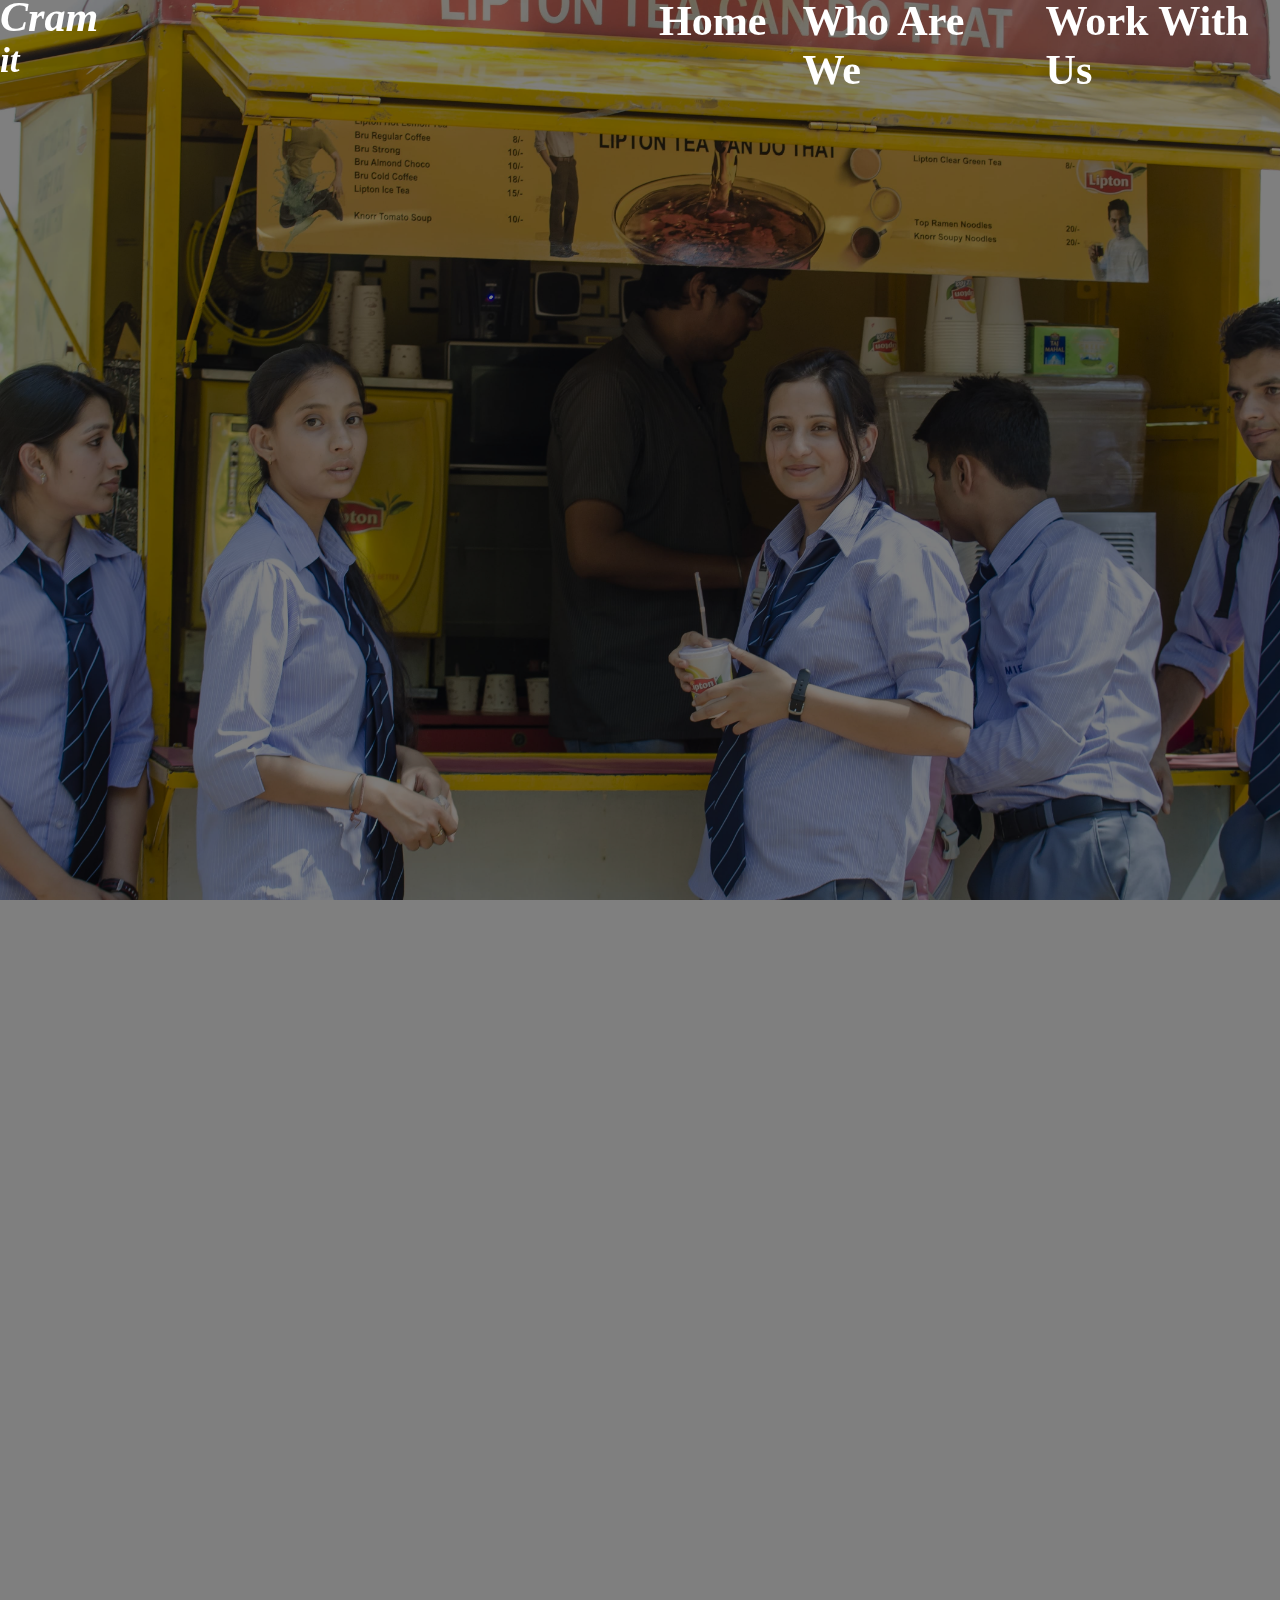
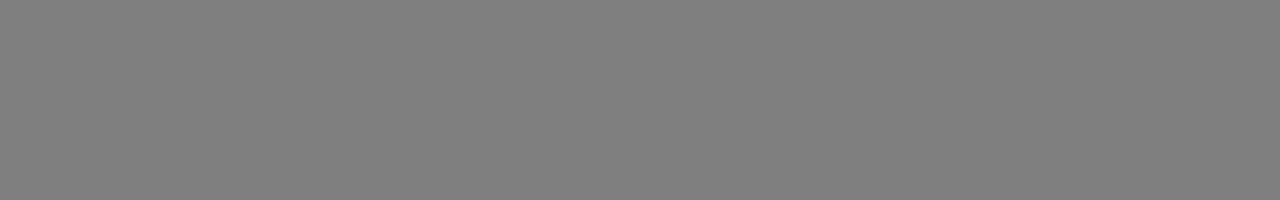
==== prototype zom-cram/index.html @ 2e23d549 "Added prototype for first phase of dev" ====
<!DOCTYPE html>
<html lang="en">
<head>
    <meta charset="UTF-8">
    <meta name="viewport" content="width=device-width, initial-scale=1.0">
    <title>Cram</title>
    <link rel="stylesheet" href="style.css">
</head>
<body>
    <div id="nav">
        <div id="nav-logo">
            <h3>Cram <sup>it</sup></h3>
        </div>
        <div id="nav-headings">
            <h3>Home</h3>
            <h3>Who Are We</h3>
            <h3>Work With Us</h3>
        </div>
    </div>
    <img src="1.jpeg" alt="">
    <div id="main">
        <div id="page1">
        
        </div>
        <div id="page2">
    
        </div>
    </div>
    <script src="script.js"></script>
</body>
</html>
---- prototype zom-cram/style.css ----
*{
    margin : 0;
    padding : 0;
    box-sizing : border-box;
    font-family: "Montserrat";
}

html,body{
    width : 100%;
    height : 100%;
}

#nav {
    width: 100%;
    height: 10vh;
    /* background-color: red; */
    color: white;
    position: fixed;
    display: flex;
    gap: 60vh;
    z-index: 10;
    justify-content: center;
    align-items: center;
}
#nav-logo{
    font-size: 4vh;
    font-style: italic;
}
#nav-headings{
    font-size: 4vh;
    display: flex;
    gap: 4vh;
}
img {
    width: 100%;
    height: 100%;
    object-fit: cover;
    position: fixed;
    z-index: -20;
}
#main{
    position: relative;
    background-color: rgba(0, 0, 0, 0.5);
}

#page1{
    width: 100%;
    height: 100vh;
}
#page2{
    width: 100%;
    height: 100vh;
}
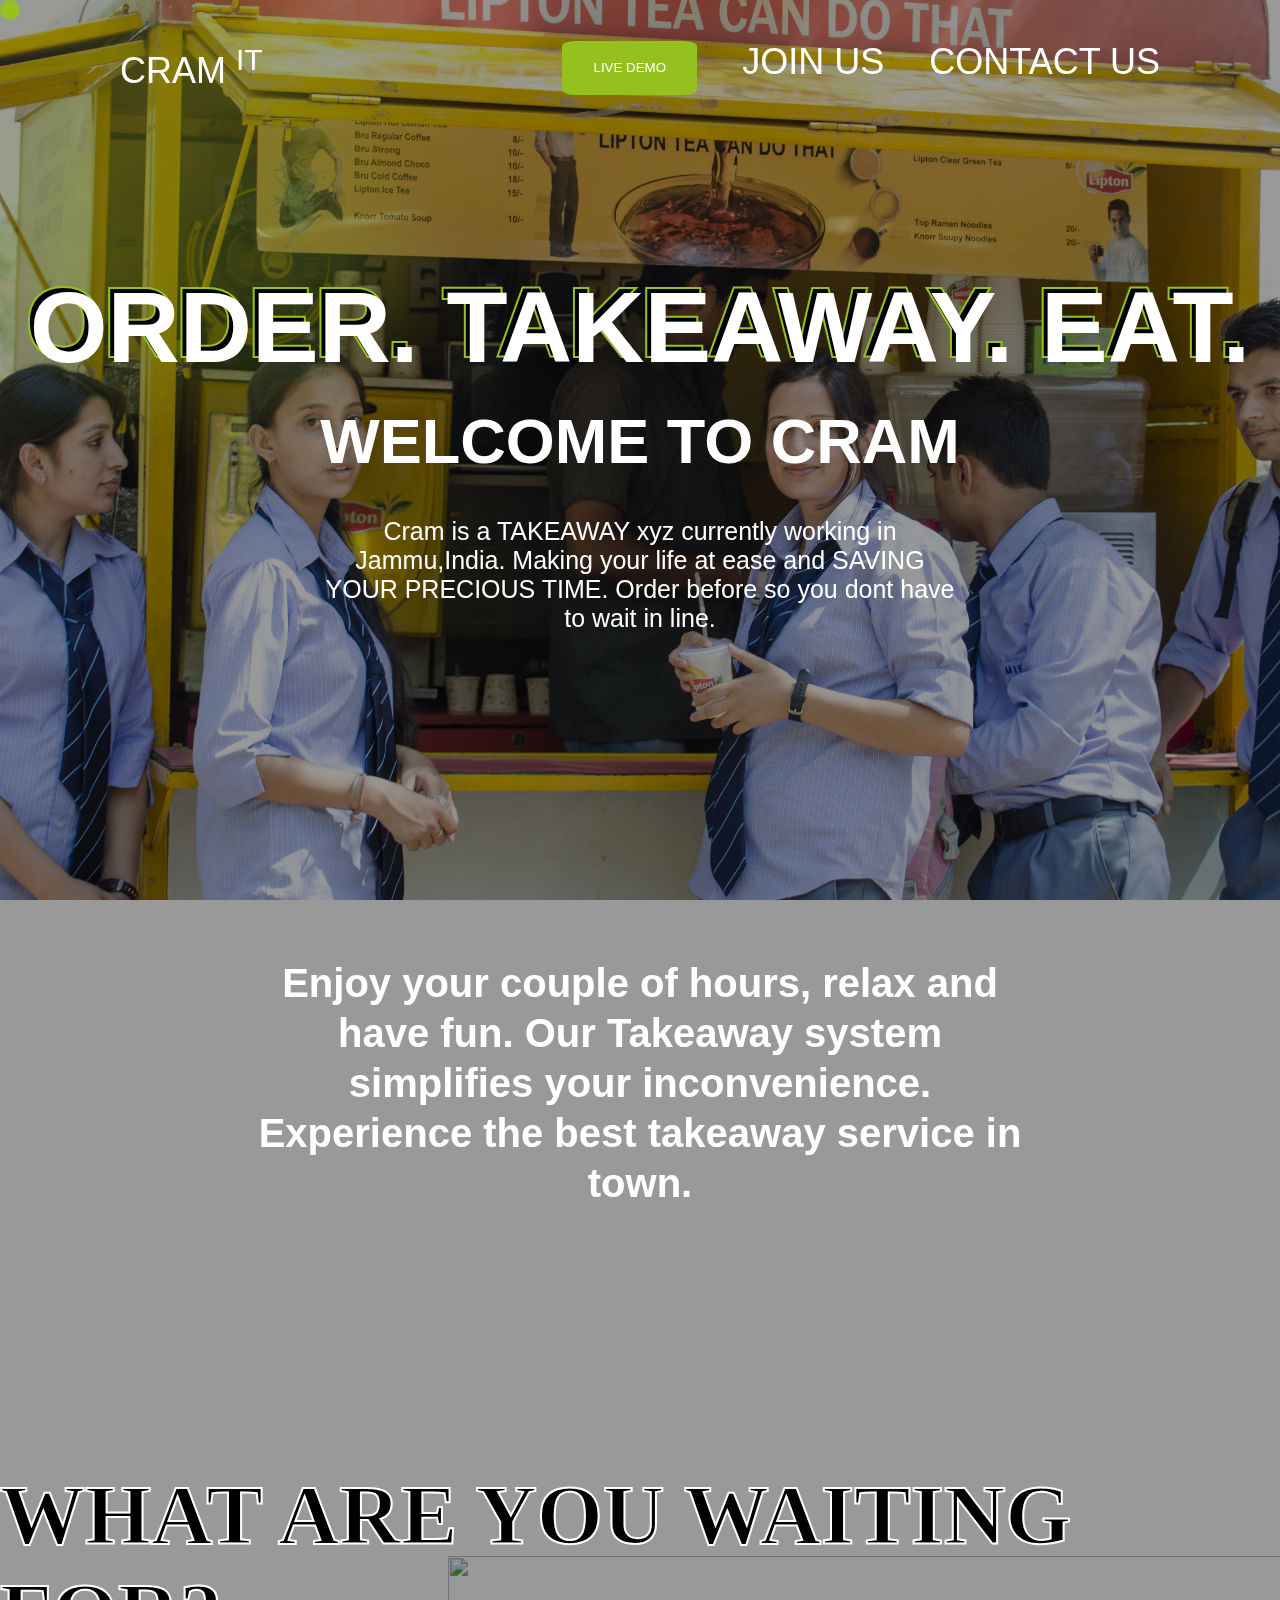
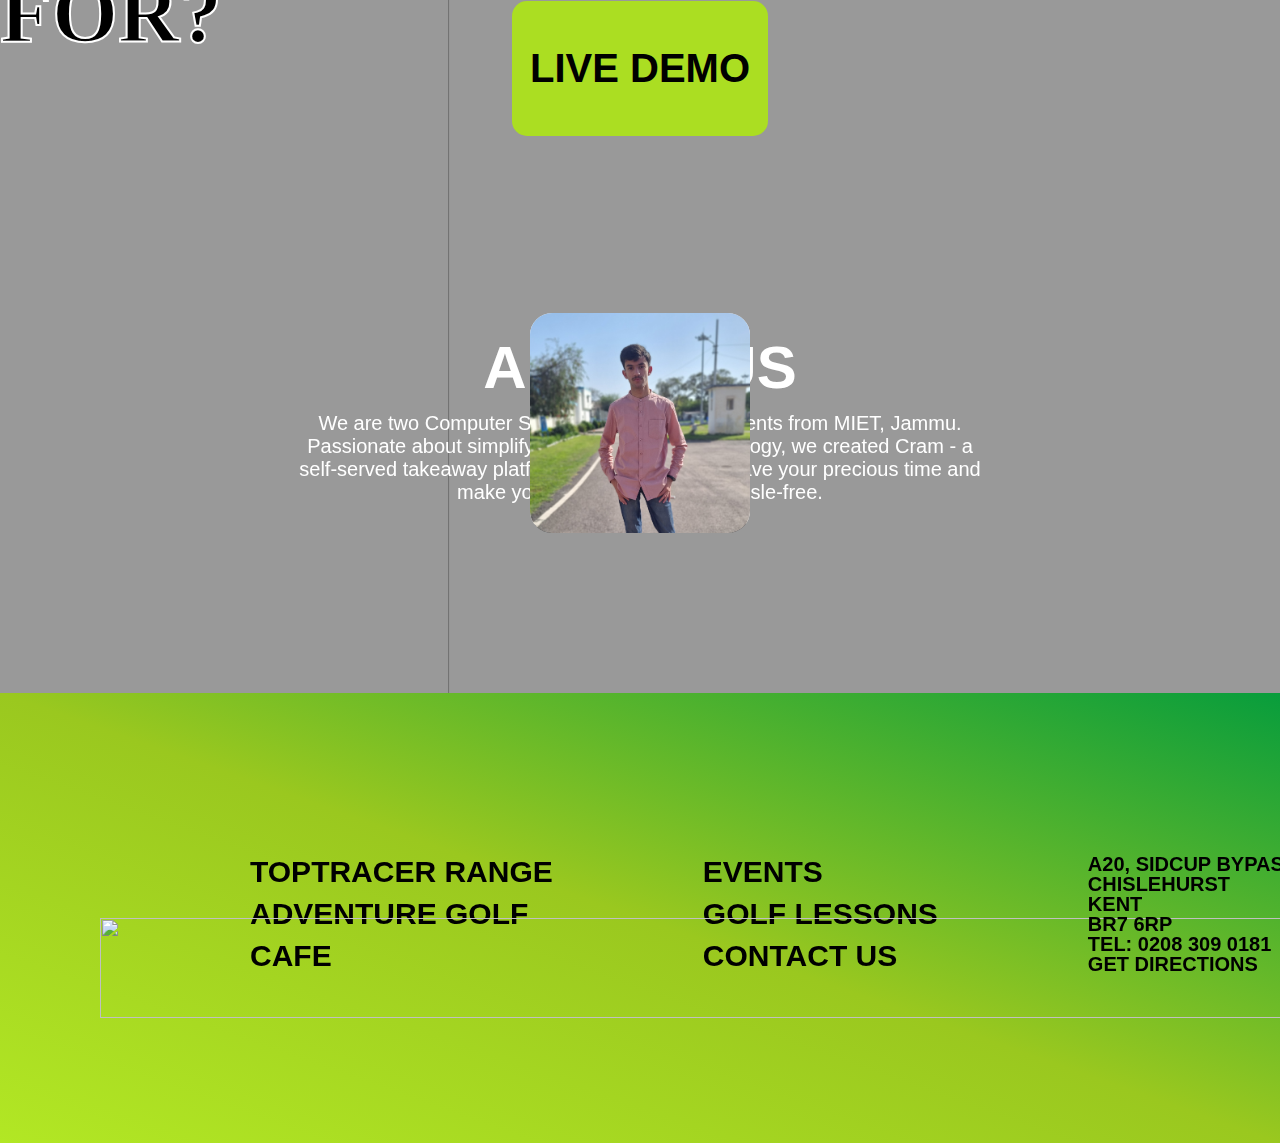
==== commit 55570eb2: "updated some stuff" ====
--- a/prototype zom-cram/index.html
+++ b/prototype zom-cram/index.html
@@ -4,28 +4,84 @@
     <meta charset="UTF-8">
     <meta name="viewport" content="width=device-width, initial-scale=1.0">
     <title>Cram</title>
+    <link href="https://cdn.jsdelivr.net/npm/remixicon@3.5.0/fonts/remixicon.css" rel="stylesheet">
     <link rel="stylesheet" href="style.css">
 </head>
 <body>
     <div id="nav">
-        <div id="nav-logo">
-            <h3>Cram <sup>it</sup></h3>
+        <div id="name">
+            <h4>CRAM <sup>it</sup></h4>
         </div>
-        <div id="nav-headings">
-            <h3>Home</h3>
-            <h3>Who Are We</h3>
-            <h3>Work With Us</h3>
+        <div id="others">
+            <button id="livedemo" type="button">LIVE DEMO</button> 
+            <h4>JOIN US</h4>
+            <h4>CONTACT US</h4>
         </div>
     </div>
+    <div id="cursor"></div>
+    <div id="cursor-blur"></div>
     <img src="1.jpeg" alt="">
-    <div id="main">
+    <div id="main"> <!-- main page is the main page lol ,,, page1 and page 2 are added to bring the scorlling thing in website to add content below the main screen -->
         <div id="page1">
-        
+            <h1>ORDER. TAKEAWAY. EAT.</h1>
+            <h2>WELCOME TO CRAM</h2>
+            <p>Cram is a TAKEAWAY xyz currently working in Jammu,India. Making your life at ease and SAVING YOUR PRECIOUS TIME. Order before so you dont have to wait in line.</p>
+        </div>
+        <div id="page4">
+            <p>Enjoy your couple of hours, relax and have fun. Our Takeaway system simplifies your inconvenience. Experience the best takeaway service in town.</p>
         </div>
         <div id="page2">
-    
+            <h1>WHAT ARE YOU WAITING FOR?</h1>
+            <div class="elem">
+                <h2>LIVE DEMO</h2>
+                <img src="https://eiwgew27fhz.exactdn.com/wp-content/uploads/2023/02/page-toptracer.jpg?strip=all&lossy=1&sharp=1&fit=1024%2C683&ssl=1" alt="">
+            </div>
+        </div>
+        <div id="page3">
+            <div id="about-us">
+                <img src="./DAKSH.jpg" alt="">
+                <div id="about-us-in">
+                    <h3>ABOUT US</h3>
+                    <p>We are two Computer Science Engineering students from MIET, Jammu. Passionate about simplifying lives through technology, we created Cram - a self-served takeaway platform. Our mission is to save your precious time and make your dining experience hassle-free.
+                    </p>
+                </div>
+                <img src="./RADHEY.jpg" alt="">
+            </div>      
+        </div>
+        <!-- it is not getting made inside the page 4 check the reason for this and why min-height cant be applied to the earlier mentioned elements check for that also -->
+        <div id="footer">
+            <div id="f1">
+                <img src="https://eiwgew27fhz.exactdn.com/wp-content/uploads/2023/02/logo-white.svg" alt="">
+            </div>
+            <div id="f2">
+                <h3>TOPTRACER RANGE</h3>
+                <h3>ADVENTURE GOLF</h3>
+                <h3>CAFE</h3>
+            </div>
+            <div id="f3">
+                <h3>Events</h3>
+                <h3>Golf Lessons</h3>
+                <h3>Contact Us</h3>
+            </div>
+            <div id="f4">
+                <h4>
+                    A20, Sidcup Bypass<br>    
+                    Chislehurst<br>    
+                    Kent<br>    
+                    BR7 6RP<br>    
+                    Tel: 0208 309 0181<br>    
+                    Get Directions<br>    
+                </h4>
+            </div>
+            <!-- add a div here for copyright section -->
         </div>
     </div>
+    
+    <!-- i dont know about this will learn in the upcoming videos -->
+    <!-- this is gsap -->
+    <script src="https://cdnjs.cloudflare.com/ajax/libs/gsap/3.12.2/gsap.min.js" integrity="sha512-16esztaSRplJROstbIIdwX3N97V1+pZvV33ABoG1H2OyTttBxEGkTsoIVsiP1iaTtM8b3+hu2kB6pQ4Clr5yug==" crossorigin="anonymous" referrerpolicy="no-referrer"></script>
+    <!-- this is scrolltrigger -->
+    <script src="https://cdnjs.cloudflare.com/ajax/libs/gsap/3.12.2/ScrollTrigger.min.js" integrity="sha512-Ic9xkERjyZ1xgJ5svx3y0u3xrvfT/uPkV99LBwe68xjy/mGtO+4eURHZBW2xW4SZbFrF1Tf090XqB+EVgXnVjw==" crossorigin="anonymous" referrerpolicy="no-referrer"></script>
     <script src="script.js"></script>
 </body>
 </html>--- a/prototype zom-cram/style.css
+++ b/prototype zom-cram/style.css
@@ -1,53 +1,313 @@
+/* when you add or give absolute to any div/element give relative to its parent */
+
 *{
     margin : 0;
     padding : 0;
-    box-sizing : border-box;
-    font-family: "Montserrat";
+    box-sizing : border-box;/*  */
+    font-family: "Montserrat", sans-serif; /* used to give font style */
+    color: white;
+}
+*::selection{
+    background-color: white;
+    color: #95C11E;
 }
 
 html,body{
     width : 100%;
     height : 100%;
-}
-
-#nav {
-    width: 100%;
-    height: 10vh;
-    /* background-color: red; */
+    cursor: none;/* it removes the default cursor from the website when using it */
+    /* perspective: 800px; */ /* by applying this the cursors effect is not shwoing up check the issue  */
+}
+
+/* bodys scroll bar code not working check for error */
+body::-webkit-scrollbar{
+    display: block;
+    width: 5px;
+    background-color: #95C11E;
+}
+body::-webkit-scrollbar-thumb{
+    background-color: white;
+    border-radius: 20%;
+}
+
+#cursor{
+    height: 20px;
+    width: 20px;
+    border-radius: 50%;
+    background-color: #96c11e;
+    position: fixed; /* yeh samj nhi aya */
+    z-index: 100;
+    transition: all ease 0.1s;
+}
+#cursor-blur{
+    height: 400px;
+    width: 400px;
+    border-radius: 50%; /* gives edges to the div selected used for making a circular shape */
+    background-color: #96c11e39;
+    position: fixed; /* yeh samj nhi aya */
+    filter: blur(50px); /* adds blur to the desired shape made / div */
+    z-index: 9;
+}
+#nav{
+    width: 100%;
+    height: 135px;
+    align-items: center; /* {align items} height wise - top to bottom (movement in y axis) - alignment */
+    justify-content: space-between; /* { justify content } width wise - left to right (movement in x axis) - alignment*/
+    
+    /* flex start makes the contents go to the start of flex in this case they align along the left side of navbar because justify content keeps the content from left to right */
+    gap: 60px; /* used to give gap between different elemnets */ 
+    position: fixed; /* this will keep the nav bar fixed with us while we scroll the whole website */ 
+    padding: 0 120px; /* padding hoti hai andar space dena element ke (layman language mai) */ 
+    display: flex; /* it helps to make the desired thing flexible in nature - by default it arranges from columns (default) to rows - it is used to divide and control the elements in rows and columns  */ 
+    z-index: 99; /* brings things forward or backward */ 
+}
+#nav h4{
+    font-size: 4vh;
+    text-transform: uppercase; /* text tranform helps us to change the text how ever we want */
+    font-weight: 500; /* it can be used to bring weight in characters like we can say make it bold or slim */
+}
+#nav #others{
+    display: flex;
+    gap: 5vh;
+}
+#nav #others #livedemo{
+    width:15vh;
+    height: 6vh;
+    background-color: #95C11E;
+    border: 0;
+    border-radius: 10%;
+}
+
+img{
+    height: 100%;
+    width: 100%;
+    object-fit: cover; /* it helps us to make the object cover the whole page(dimension)  */
+    position: fixed; /* keepps the video fixed while the user is scrolling */
+    z-index: -2; /* helps to keep the video in the utmost back */
+}
+#main{
+    position: relative; /* it makes main relative so its child stays inside of it and we can give child the characterstics w.r.t the parent that is the main */
+    background-color: rgba(0, 0, 0, 0.4); /* helps to give the bakcground color in this case it is applied in the whole page front and last value in the brackets is for opacity which will help to keep the video less bright - faded - so that user can focus more on the websites content */
+}
+#page1{
+    min-height: 60vh; /* gave vh here because main ki height defined nhi hai toh " % " laga kar ghanta kuch nhi dikheyga aur vh matlab viewportheight*/
+    width: 100%;
+    position: relative;
+    align-items: center;
+    justify-content: top;
+    display: flex;
+    flex-direction: column;/* it helps to bring the column default back to the normal flex used display above */
+    text-align: center; /* aligns the texts to the center */
+    z-index: 10;
+    padding-top: 30vh;
+}
+#page1 h1{
+    font-size: 100px;
+    font-weight: 900;
+    position: relative;
+}
+
+/* before and after are sudo elements which add text before and after the main content in the xyz::before/after element here it is used to add the 3d effect to the big words in h1*/
+#page1 h1::before{
+    content: "ORDER. TAKEAWAY. EAT.";
+    position: absolute; /* absolute position mai element uth jata hai kaha uth jata hai nhi pata toh colour laag ke pata karna chaiye (lol actually mai it is used to elevate in a layer which we can say is about it like a 3d layer or another dimension above it LAYMAN LANGAUGE)*/
+    color: black;
+    top: -5px; /* defines where the element should be - here we have given h1 relative so it will work/adjust accoridng to it */
+    left: -5px ; /* defines where the element should be - here we have given h1 relative so it will work/adjust accoridng to it */
+    -webkit-text-stroke: 2px #95C11E; /* adds that border effect around the newelt added using sudo elments(before/after) */
+    z-index: -1;
+}
+#page1 h2{
+    font-size: 7vh;
+    font-weight: 800;
+    margin-top: 20px;
+    margin-bottom: 40px;
+}
+#page1 p{
+    font-size: 25px;
+    font-weight: 500;
+    width: 50%;   
+}
+#page3{
+    width: 100%;
+    min-height: 30vh; /* min is used for adding responsiveness will learn tht in reponsive web */
+    z-index: 10;
+}
+
+#about-us{
+    margin: 40px 0;
+    height: 40vh;
+    width: 100%;
+    z-index: 10;
+    position: relative;
+    display: flex;
+    align-items: center;
+    padding: 50px;
+    justify-content:space-around;
+}
+
+#about-us-in{
+    width: 60%;
+    text-align: center ;
+}
+
+#about-us h3{
+    font-size: 60px;
+}
+#about-us p{
+    margin: 10px 0;
+    font-size: 20px;
+    font-weight: 400;
+
+}
+
+#about-us img{
+    height: 220px;
+    width: 220px;
+    border-radius: 10%;
+    background-size: cover;
+    background-position: center;
+}
+#page4{
+    width: 100%;
+    min-height: 100vh;
+    z-index: 10;
+    align-items: center;
+    justify-content: center;
+    display: flex;
+    position: relative;
+}
+
+/* ">" this is direct sign if you want to trigger en element directly which is in a subsectin of an element */
+#page4>p{ 
+    width: 60%;
+    font-size: 40px;
+    font-weight: 700;
+    text-align: center;
+    line-height: 50px;
+}
+
+#page4 img{
+    position: absolute; 
+    /* why we did this ? => maybe to move it where evr you want cause its parent is relative so boundary is fixed still recheck!!!!! */
+    height: 60px;
+}
+
+/* due to the scroller in the side that is inbuilf for web page scroling there is little space in the right side of the components/elements CORRECTED ==> BY USING LEFT PROPERTY*/
+#page2{
+    height: 30vh; /* min height nhi use kar skatey idr kyu? */
+    width: 100%;
+    display: flex;
+    justify-content: center;
+    align-items: center;
+    position: relative;
+    gap: 40px;
+}
+#page2 .elem{
+    /* left: px; */
+    overflow: hidden; /* why did we gave it here? */
+    height: 50%;
+    width: 20%;
+    position: relative;
+    border-radius: 15px;
+}
+
+.elem h2{
+    height: 100%;
+    width: 100%;
+    /* because we have given h2 as 100by 100 percent therefore no need of overlay here direct add the color needed for hovering animation */
+    background-color: #ABDE22;
+    display: flex;
+    position: absolute;
+    align-items: center;
+    justify-content: center;
+    text-align: center;
+    color: black;
+    font-weight: 850;
+    font-size: 40px;
+    z-index: 10;
+    transition: all ease 0.6s;
+}
+
+.elem:hover h2{
+    background-color: transparent;
     color: white;
-    position: fixed;
-    display: flex;
-    gap: 60vh;
-    z-index: 10;
-    justify-content: center;
-    align-items: center;
-}
-#nav-logo{
-    font-size: 4vh;
-    font-style: italic;
-}
-#nav-headings{
-    font-size: 4vh;
-    display: flex;
-    gap: 4vh;
-}
-img {
-    width: 100%;
+}
+.elem img{
     height: 100%;
+    width: 100%;
     object-fit: cover;
-    position: fixed;
-    z-index: -20;
-}
-#main{
-    position: relative;
-    background-color: rgba(0, 0, 0, 0.5);
-}
-
-#page1{
-    width: 100%;
-    height: 100vh;
-}
-#page2{
-    width: 100%;
-    height: 100vh;
-}+    transition: all ease 0.6s;
+    scale: 1.1;
+}
+.elem:hover img{
+    scale: 1;
+}
+
+#page2 h1{
+    font-size: 85px;
+    position: absolute;
+    top: -25%;
+    font-weight: 800;
+    -webkit-text-stroke: 2px white;
+    font-family: gilroy;
+    color: black;
+}
+
+.elem:hover h1{
+    -webkit-text-stroke: 2px #95C11E;
+}
+
+
+#footer{
+    margin-top: 10vh;
+    height: 50vh;
+    width: 100%;
+    background: linear-gradient(to left bottom,#089D3C,#9AC81F,#B2E724 );
+    display: flex;
+    position: relative;
+    justify-content: flex-start;
+    gap: 150px;
+    align-items: center;
+    color: black;
+    padding: 0 100px;
+}
+
+#f1 img{
+    height: 100px;
+}
+#f1,#f2,#f3,#f4{
+    width: fit-content;
+    width: -moz-fit-content; /* for firefox */
+    position: relative;
+    z-index: 99;
+}
+
+#f2 h3 {
+    font-size: 30px;
+    white-space: nowrap;
+    text-transform: uppercase;
+    color: #000;
+    font-weight: 900;
+    margin-bottom: 8px;
+}
+  
+#f3 h3 {
+    font-size: 30px;
+    white-space: nowrap;
+    text-transform: uppercase;
+    color: #000;
+    font-weight: 900;
+    margin-bottom: 8px;
+}
+#f4 h4 {
+    font-size: 20px;
+    white-space: nowrap;
+    text-transform: uppercase;
+    color: #000;
+    font-weight: 600;
+    line-height: 20px;
+    margin-bottom: 8px;
+}
+
+
